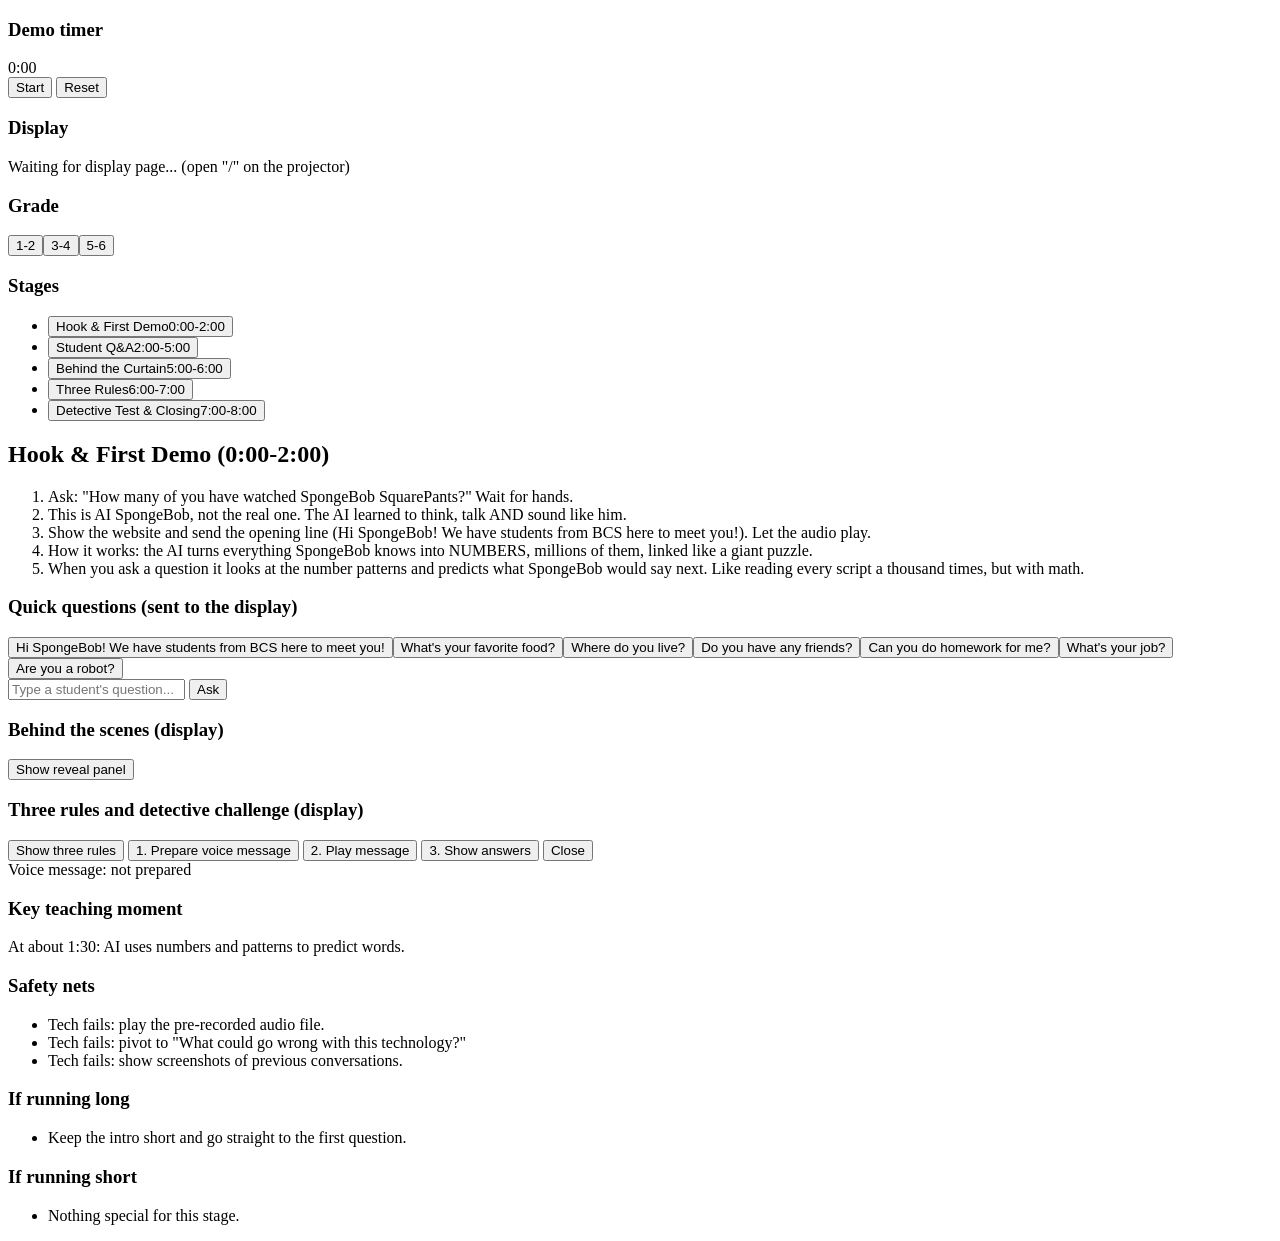
==== templates/presenter.html @ 2f79baa2 "feat: add three-rules card and voice-clone detective challenge Presenter buttons show the three rule" ====
<!DOCTYPE html>
<html lang="en">
<head>
    <meta charset="UTF-8">
    <meta name="viewport" content="width=device-width, initial-scale=1.0">
    <title>SpongeBob Demo - Presenter</title>
    <link rel="stylesheet" href="{{ url_for('static', filename='presenter.css') }}">
</head>
<body>
    <div class="layout">
        <aside class="sidebar">
            <section class="card">
                <h1>Demo timer</h1>
                <div id="timer" class="timer-readout">0:00</div>
                <div class="timer-buttons">
                    <button id="timerToggle" class="primary">Start</button>
                    <button id="timerReset">Reset</button>
                </div>
            </section>
            <section class="card">
                <h1>Display</h1>
                <div id="status" class="status">Waiting for display page...</div>
            </section>
            <section class="card">
                <h1>Grade</h1>
                <div id="grades" class="grades"></div>
            </section>
            <section class="card">
                <h1>Stages</h1>
                <ul id="stageList" class="stage-list"></ul>
            </section>
        </aside>

        <main class="main">
            <section class="card">
                <h2 id="stageTitle"></h2>
                <ol id="points" class="points"></ol>
            </section>
            <section class="card" id="quick">
                <h3>Quick questions (sent to the display)</h3>
                <div id="quickButtons" class="quick-buttons"></div>
                <form id="askForm" class="ask-form">
                    <input id="askText" type="text" autocomplete="off" placeholder="Type a student's question...">
                    <button id="askSend" type="submit" class="primary">Ask</button>
                </form>
            </section>
            <section class="card" id="revealCtl">
                <h3>Behind the scenes (display)</h3>
                <button id="revealToggle" type="button">Show reveal panel</button>
            </section>
            <section class="card" id="rulesCtl">
                <h3>Three rules and detective challenge (display)</h3>
                <div class="quick-buttons">
                    <button id="rulesToggle" type="button">Show three rules</button>
                    <button data-detective="prepare" type="button">1. Prepare voice message</button>
                    <button data-detective="play" type="button">2. Play message</button>
                    <button data-detective="answer" type="button">3. Show answers</button>
                    <button data-detective="close" type="button">Close</button>
                </div>
                <div id="detectiveStatus" class="status off">Voice message: not prepared</div>
            </section>
            <section class="card teaching">
                <h3>Key teaching moment</h3>
                <p id="teaching"></p>
            </section>
            <section class="card tips-grid">
                <div><h3>Safety nets</h3><ul id="tipSafety"></ul></div>
                <div><h3>If running long</h3><ul id="tipLong"></ul></div>
                <div><h3>If running short</h3><ul id="tipShort"></ul></div>
            </section>
        </main>
    </div>

    <script>
        // Presenter page for the 8-minute demo. Open on the second screen;
        // the audience display is "/". Source of truth: DEMO_SCRIPT_8MIN.md.

        const TOTAL_SECONDS = 8 * 60;
        const GRADES = ['1-2', '3-4', '5-6'];
        const DEFAULT_GRADE = '3-4'; // the script "as written"

        // Per stage: default content is grades 3-4. `grades` holds only the
        // fields where the script's Grade-Level Adaptations differ.
        const STAGES = [
            {
                id: 'hook', title: 'Hook & First Demo', range: '0:00-2:00', start: 0, end: 120,
                points: [
                    'Ask: "How many of you have watched SpongeBob SquarePants?" Wait for hands.',
                    'This is AI SpongeBob, not the real one. The AI learned to think, talk AND sound like him.',
                    'Show the website and send the opening line (Hi SpongeBob! We have students from BCS here to meet you!). Let the audio play.',
                    'How it works: the AI turns everything SpongeBob knows into NUMBERS, millions of them, linked like a giant puzzle.',
                    'When you ask a question it looks at the number patterns and predicts what SpongeBob would say next. Like reading every script a thousand times, but with math.'
                ],
                teaching: 'At about 1:30: AI uses numbers and patterns to predict words.',
                safety: [
                    'Tech fails: play the pre-recorded audio file.',
                    'Tech fails: pivot to "What could go wrong with this technology?"',
                    'Tech fails: show screenshots of previous conversations.'
                ],
                long: ['Keep the intro short and go straight to the first question.'],
                short: [],
                grades: {
                    '1-2': {
                        points: [
                            'Ask: "Who has watched SpongeBob?" Wait for hands.',
                            'Say: "This is a computer pretending to be SpongeBob." Real vs. FAKE.',
                            'Send the opening line and let the audio play.',
                            'Guessing game: the computer played a guessing game with SpongeBob\'s words millions of times. Word by word, it builds the answer.'
                        ],
                        teaching: 'A computer pretending to be SpongeBob: real vs. fake.'
                    },
                    '5-6': {
                        points: [
                            'Same hook, then ask: "How do you think this works?" Take a guess or two.',
                            'Numbers and patterns: the AI predicts the next word from probabilities.',
                            'Name it: this uses machine learning models called transformers and neural networks.'
                        ]
                    }
                }
            },
            {
                id: 'qa', title: 'Student Q&A', range: '2:00-5:00', start: 120, end: 300,
                points: [
                    '"Here\'s the fun part: YOU ask SpongeBob questions! Raise your hand!"',
                    'Take 4-5 questions. Read each aloud before sending so everyone hears it.',
                    'Pick diverse questions: funny, serious, tricky. Help shy kids: "So you want to ask about...?"',
                    'Let the voice play for every answer. React: "Ha! Did you hear that?"',
                    'After 2-3 questions, mini-lesson (15 s): "We gave the AI a personality prompt, special instructions that guide how it predicts words. So it predicts words SpongeBob would use!"',
                    'Then 2-3 more questions.'
                ],
                teaching: 'After the 2nd question: the personality prompt guides the predictions.',
                safety: [
                    'Inappropriate question: "That\'s not a question SpongeBob would answer!"',
                    'Redirect: "Let\'s ask about his favorite activities instead."'
                ],
                long: ['Take 3 student questions instead of 5.'],
                short: ['Add more student questions.', 'Let students type their own questions (supervised).'],
                grades: {
                    '1-2': {
                        points: [
                            '"Who wants to ask SpongeBob something?" 3 questions max.',
                            'Read each question aloud, send it, and leave extra time for reactions.',
                            'Mini-lesson in simple words: "We told the computer how SpongeBob talks, so it copies him."'
                        ],
                        teaching: 'We told the computer how SpongeBob talks, so it copies him.',
                        long: ['Stay at 3 questions.']
                    },
                    '5-6': {
                        points: [
                            '"Your turn: ask SpongeBob anything!" Let students type their own questions.',
                            'Take 4-5 questions: funny, serious, tricky.',
                            'Mini-lesson: the personality prompt guides the predictions. The AI has two parts: one predicts what to SAY (text), another clones the VOICE. Both use number patterns.'
                        ]
                    }
                }
            },
            {
                id: 'reveal', title: 'Behind the Curtain', range: '5:00-6:00', start: 300, end: 360,
                points: [
                    '"Let me break down EXACTLY how this AI works."',
                    'TEXT brain: your question is turned into numbers; the AI looks at millions of number patterns learned from SpongeBob data; it predicts word by word.',
                    'VOICE clone: the AI studied SpongeBob\'s real voice recordings and learned the number patterns of how his voice sounds, so it can say NEW words in his voice.',
                    'Wrap up: "TEXT AI predicts WHAT to say, VOICE AI predicts HOW to say it, all with numbers and patterns!"'
                ],
                teaching: 'At 6:00: two AI systems working together, a TEXT brain and a VOICE clone.',
                safety: ['If the reveal panel will not open, just explain it out loud.'],
                long: [],
                short: ['Show the behind-the-scenes code and prompts.'],
                grades: {
                    '1-2': {
                        points: [
                            'Keep it very short: "One part of the computer thinks of the words. Another part makes the voice."',
                            'Real vs. fake: this is not the real SpongeBob.'
                        ],
                        teaching: 'One part picks the words, one part makes the voice. Real vs. fake.'
                    },
                    '5-6': {
                        points: [
                            'Text brain: a Large Language Model (LLM), trained on huge amounts of text, predicts the next word.',
                            'Voice clone: a model trained on recordings predicts the right sound patterns.',
                            'Both are machine learning: transformers and neural networks. Ask: "How do you think this could be misused?"'
                        ]
                    }
                }
            },
            {
                id: 'rules', title: 'Three Rules', range: '6:00-7:00', start: 360, end: 420,
                points: [
                    '"If someone can make AI sound EXACTLY like SpongeBob, what else could it sound like?" Let students answer (teachers, parents, friends).',
                    '"Anyone could make AI that sounds like your friend, your teacher, even your mom or dad."',
                    '1. QUESTION IT: just because it SOUNDS or LOOKS real doesn\'t mean it IS real.',
                    '2. CHECK IT: if a message asks for something weird (password, money, personal info), ALWAYS check face-to-face or on video call first.',
                    '3. TELL A PARENT OR TEACHER: if something online feels off, tell a grown-up right away.',
                    'Tone: warm but serious, parent-to-kids, not lecturing.'
                ],
                teaching: 'At 6:30: AI can be made to sound like ANYONE.',
                safety: [
                    'Students scared: "Remember, this is a TOOL, like a calculator."',
                    '"We\'re learning about it so we can be smart and safe."',
                    '"Adults are here to help keep you safe online."'
                ],
                long: ['Keep each rule to one sentence.'],
                short: [],
                grades: {
                    '1-2': {
                        points: [
                            'Focus on ONE rule: "Ask a grown-up if something seems weird."',
                            'Emphasize real vs. fake: a voice can sound real and still be fake.',
                            'Give extra reaction time.'
                        ],
                        teaching: 'Ask a grown-up if something seems weird.'
                    },
                    '5-6': {
                        points: [
                            'Ask: "How do you think this could be misused?"',
                            'All three rules, then discuss ethics, deepfakes and misinformation.',
                            'Anyone can make AI sound like a friend, a teacher, a parent.'
                        ],
                        long: ['This can extend to 10 minutes total with the technical discussion.']
                    }
                }
            },
            {
                id: 'detective', title: 'Detective Test & Closing', range: '7:00-8:00', start: 420, end: 480,
                points: [
                    'Detective challenge (30 s): "You get a voice message that sounds EXACTLY like your friend asking for your Roblox password. What do you do?"',
                    'Take 1-2 quick answers and nod. Right answers: ask face-to-face at school; video call to check; tell my parents; don\'t share it.',
                    'If someone says "just send it": "Ah, that\'s the tricky part! Even if it SOUNDS like them, always verify first!"',
                    'Final thought (30 s): AI is cool and fun, but you are growing up with it, so be smart about it. Remember the three rules. If unsure, ask a parent or teacher.',
                    '"Anyone have a quick last question?" Take 1 if time, then: "Thanks everyone. Now you know the secret of AI SpongeBob!"'
                ],
                teaching: 'Even if it SOUNDS like them, always verify first!',
                safety: ['Students scared: it is a TOOL, adults are here to help.'],
                long: ['Shorten the detective challenge.', 'Skip the final questions.'],
                short: ['Take extra questions.'],
                grades: {
                    '1-2': {
                        points: [
                            'Simple test: "A voice message sounds like your friend but feels weird. What do you do?" Answer: ask a grown-up.',
                            'Close: "Real or fake? If it seems weird, ask a grown-up!"'
                        ]
                    },
                    '5-6': {
                        points: [
                            'Detective challenge, then ask: "How would you prove it is really your friend?"',
                            'Discuss deepfakes and misinformation briefly.',
                            'Close with the three rules and an open question.'
                        ],
                        long: ['Cut the discussion to hold 8:00.']
                    }
                }
            }
        ];

        // Quick questions: the opening line, then the script's example questions.
        const QUICK_QUESTIONS = [
            'Hi SpongeBob! We have students from BCS here to meet you!',
            'What\'s your favorite food?',
            'Where do you live?',
            'Do you have any friends?',
            'Can you do homework for me?',
            'What\'s your job?',
            'Are you a robot?'
        ];

        // Link to the display page (index.html). Messages:
        //   presenter -> display: {type:'ask', text}, {type:'ping'}, {type:'reveal', on},
        //     {type:'rules', on}, {type:'detective', step:'prepare'|'play'|'answer'|'close'}
        //   display -> presenter: {type:'status', busy, state, lastTimings}
        // Full list is documented at the top of index.html's script.
        const channel = new BroadcastChannel('spongebob-demo');
        let revealOn = false;
        let rulesOn = false;
        let displayBusy = false;
        let displaySeen = false;

        let grade = DEFAULT_GRADE;
        let selectedId = STAGES[0].id;

        const $ = (id) => document.getElementById(id);

        // ---- Content ----
        function stageContent(stage) {
            return Object.assign({}, stage, stage.grades[grade] || {});
        }

        function fillList(el, items) {
            el.replaceChildren();
            if (!items.length) {
                const li = document.createElement('li');
                li.className = 'empty';
                li.textContent = 'Nothing special for this stage.';
                el.appendChild(li);
                return;
            }
            items.forEach((t) => {
                const li = document.createElement('li');
                li.textContent = t;
                el.appendChild(li);
            });
        }

        function renderDetail() {
            const s = stageContent(STAGES.find((x) => x.id === selectedId));
            $('stageTitle').textContent = `${s.title} (${s.range})`;
            fillList($('points'), s.points);
            $('teaching').textContent = s.teaching;
            fillList($('tipSafety'), s.safety);
            fillList($('tipLong'), s.long);
            fillList($('tipShort'), s.short);
        }

        function renderStageList() {
            const list = $('stageList');
            list.replaceChildren();
            const nowId = timerStarted() ? stageAt(elapsedSeconds()).id : null;
            STAGES.forEach((s) => {
                const li = document.createElement('li');
                const b = document.createElement('button');
                b.type = 'button';
                b.classList.toggle('selected', s.id === selectedId);
                b.classList.toggle('now', s.id === nowId);
                b.textContent = s.title;
                const t = document.createElement('span');
                t.className = 'stage-time';
                t.textContent = s.range;
                b.appendChild(t);
                b.addEventListener('click', () => selectStage(s.id));
                li.appendChild(b);
                list.appendChild(li);
            });
        }

        function selectStage(id) {
            selectedId = id;
            renderStageList();
            renderDetail();
        }

        function renderGrades() {
            const el = $('grades');
            el.replaceChildren();
            GRADES.forEach((g) => {
                const b = document.createElement('button');
                b.type = 'button';
                b.textContent = g;
                b.classList.toggle('active', g === grade);
                b.addEventListener('click', () => { grade = g; renderGrades(); renderDetail(); });
                el.appendChild(b);
            });
        }

        // ---- Timer ----
        let accumulatedMs = 0;
        let runningSince = null;
        let lastAutoId = null;

        const timerStarted = () => runningSince !== null || accumulatedMs > 0;
        const elapsedSeconds = () =>
            (accumulatedMs + (runningSince === null ? 0 : performance.now() - runningSince)) / 1000;

        function stageAt(sec) {
            return STAGES.find((s) => sec >= s.start && sec < s.end) || STAGES[STAGES.length - 1];
        }

        function fmt(sec) {
            const s = Math.floor(Math.abs(sec));
            return `${Math.floor(s / 60)}:${String(s % 60).padStart(2, '0')}`;
        }

        function tick() {
            const sec = elapsedSeconds();
            const over = sec > TOTAL_SECONDS;
            $('timer').textContent = over ? `+${fmt(sec - TOTAL_SECONDS)}` : fmt(sec);
            $('timer').classList.toggle('over', over);
            if (!timerStarted()) return;
            // Follow the clock only when the time-matching stage changes, so a
            // manual click stays put until the next stage begins.
            const auto = stageAt(sec).id;
            if (auto !== lastAutoId) {
                lastAutoId = auto;
                selectStage(auto);
            }
        }

        $('timerToggle').addEventListener('click', () => {
            if (runningSince === null) {
                runningSince = performance.now();
                $('timerToggle').textContent = 'Pause';
            } else {
                accumulatedMs += performance.now() - runningSince;
                runningSince = null;
                $('timerToggle').textContent = 'Resume';
            }
            tick();
        });

        $('timerReset').addEventListener('click', () => {
            accumulatedMs = 0;
            runningSince = null;
            lastAutoId = null;
            $('timerToggle').textContent = 'Start';
            selectStage(STAGES[0].id);
            tick();
        });

        setInterval(tick, 250);

        // ---- Quick questions ----
        function ask(text) {
            if (displayBusy || !text.trim()) return;
            channel.postMessage({ type: 'ask', text: text.trim() });
            if (displaySeen) displayBusy = true; // optimistic until the display's status arrives
            renderStatus();
        }

        function renderQuick() {
            const box = $('quickButtons');
            box.replaceChildren();
            QUICK_QUESTIONS.forEach((q, i) => {
                const b = document.createElement('button');
                b.type = 'button';
                b.className = i === 0 ? 'primary' : '';
                b.textContent = q;
                b.addEventListener('click', () => ask(q));
                box.appendChild(b);
            });
        }

        $('askForm').addEventListener('submit', (e) => {
            e.preventDefault();
            if (displayBusy) return;
            ask($('askText').value);
            $('askText').value = '';
        });

        function renderStatus() {
            const labels = { idle: 'Ready', thinking: 'SpongeBob is thinking...', talking: 'SpongeBob is talking...' };
            const el = $('status');
            el.textContent = !displaySeen ? 'Waiting for display page... (open "/" on the projector)'
                : displayBusy ? (labels[displayState] || 'Busy...') : labels.idle;
            el.className = 'status' + (!displaySeen ? ' off' : displayBusy ? ' busy' : ' ok');
            document.querySelectorAll('#quick button, #askText').forEach((c) => { c.disabled = displayBusy; });
        }

        let displayState = 'idle';
        channel.onmessage = (e) => {
            const m = e.data || {};
            if (m.type !== 'status') return;
            displaySeen = true;
            displayBusy = m.busy;
            displayState = m.state;
            rulesOn = !!m.rules;
            $('rulesToggle').textContent = rulesOn ? 'Hide three rules' : 'Show three rules';
            renderDetective(m.detective);
            revealOn = !!m.reveal;
            $('revealToggle').textContent = revealOn ? 'Hide reveal panel' : 'Show reveal panel';
            renderStatus();
        };

        $('revealToggle').addEventListener('click', () => {
            revealOn = !revealOn;
            channel.postMessage({ type: 'reveal', on: revealOn });
            $('revealToggle').textContent = revealOn ? 'Hide reveal panel' : 'Show reveal panel';
        });

        $('rulesToggle').addEventListener('click', () => {
            channel.postMessage({ type: 'rules', on: !rulesOn });
        });

        document.querySelectorAll('[data-detective]').forEach((b) => {
            b.addEventListener('click', () =>
                channel.postMessage({ type: 'detective', step: b.dataset.detective }));
        });

        function renderDetective(state) {
            const labels = {
                idle: ['Voice message: not prepared', 'off'],
                preparing: ['Voice message: generating (about 30 s)...', 'busy'],
                ready: ['Voice message: ready to play', 'ok'],
                error: ['Voice message FAILED: is the voice server up? Retry Prepare.', 'busy']
            };
            const [text, cls] = labels[state] || labels.idle;
            $('detectiveStatus').textContent = text;
            $('detectiveStatus').className = 'status ' + cls;
        }

        renderQuick();
        renderStatus();
        channel.postMessage({ type: 'ping' });

        renderGrades();
        renderStageList();
        renderDetail();
        tick();
    </script>
</body>
</html>
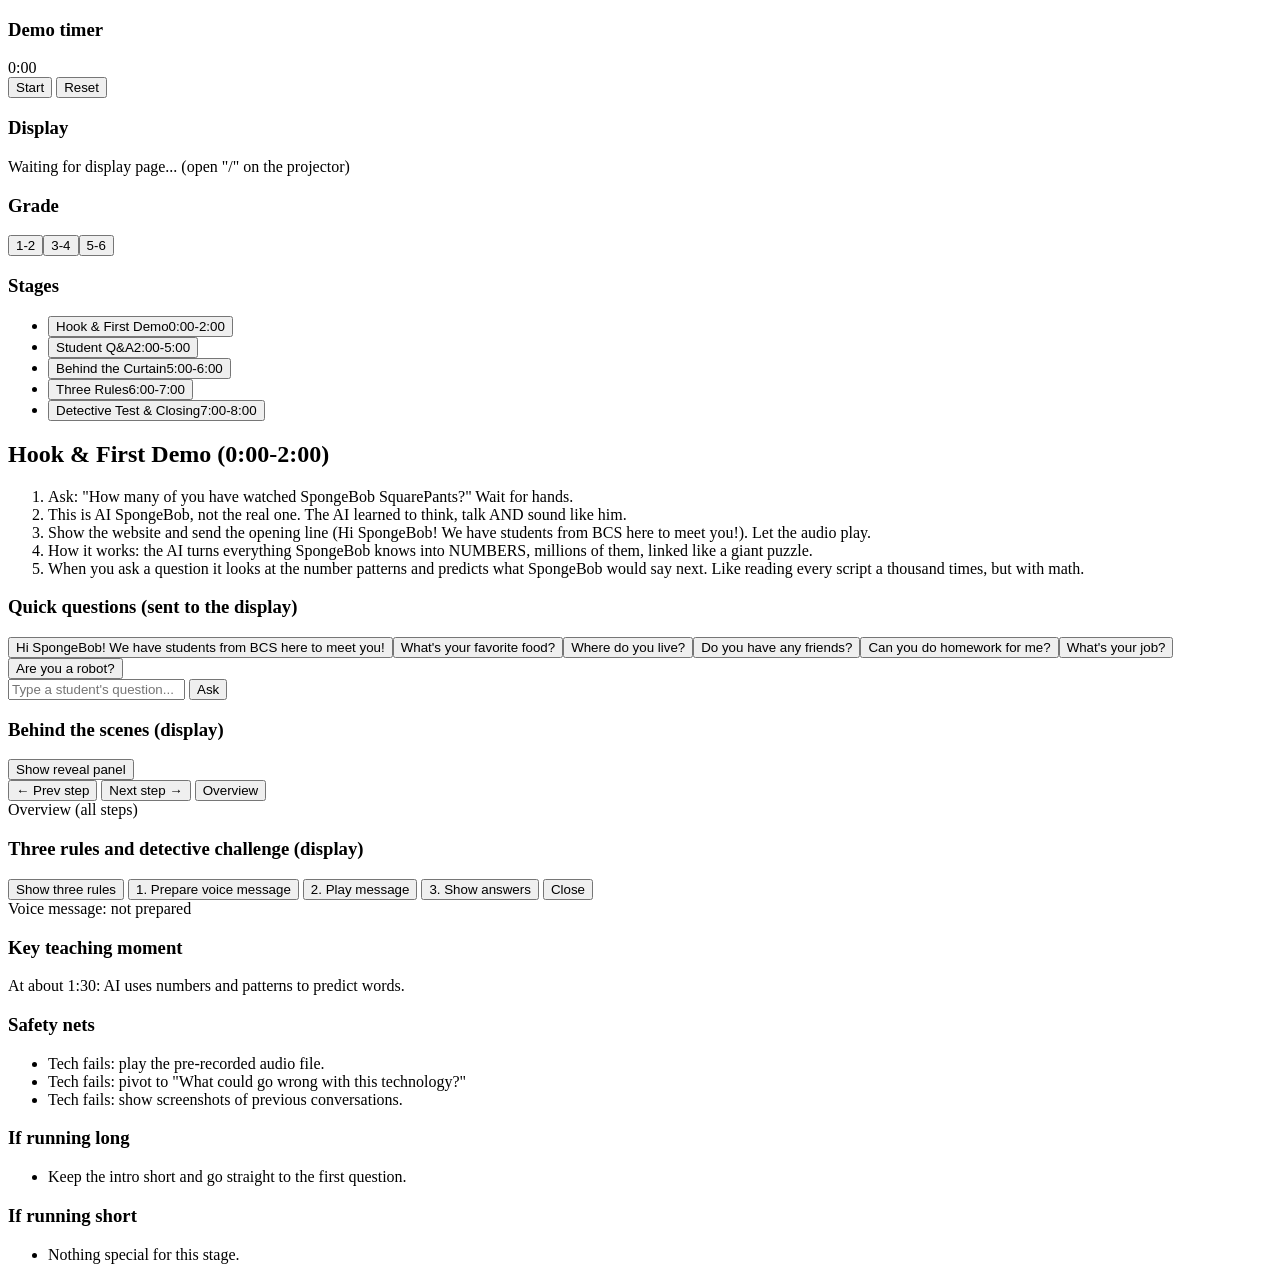
==== commit 885d0703: "feat(ui): dissect the whole pipeline in the reveal panel Eight numbered step cards (mic clip, transc" ====
--- a/templates/presenter.html
+++ b/templates/presenter.html
@@ -47,6 +47,12 @@
             <section class="card" id="revealCtl">
                 <h3>Behind the scenes (display)</h3>
                 <button id="revealToggle" type="button">Show reveal panel</button>
+                <div class="quick-buttons">
+                    <button id="stepPrev" type="button">&larr; Prev step</button>
+                    <button id="stepNext" type="button">Next step &rarr;</button>
+                    <button id="stepOverview" type="button">Overview</button>
+                </div>
+                <div id="stepStatus" class="status off">Overview (all steps)</div>
             </section>
             <section class="card" id="rulesCtl">
                 <h3>Three rules and detective challenge (display)</h3>
@@ -265,7 +271,7 @@
 
         // Link to the display page (index.html). Messages:
         //   presenter -> display: {type:'ask', text}, {type:'ping'}, {type:'reveal', on},
-        //     {type:'rules', on}, {type:'detective', step:'prepare'|'play'|'answer'|'close'}
+        //     {type:'revealStep', step: 1-8|'next'|'prev'|null}, {type:'rules', on}, {type:'detective', step:'prepare'|'play'|'answer'|'close'}
         //   display -> presenter: {type:'status', busy, state, lastTimings}
         // Full list is documented at the top of index.html's script.
         const channel = new BroadcastChannel('spongebob-demo');
@@ -454,6 +460,7 @@
             $('rulesToggle').textContent = rulesOn ? 'Hide three rules' : 'Show three rules';
             renderDetective(m.detective);
             revealOn = !!m.reveal;
+            $('stepStatus').textContent = m.revealStep ? `Step ${m.revealStep} of ${m.revealSteps}: ${m.revealStepTitle}` : 'Overview (all steps)';
             $('revealToggle').textContent = revealOn ? 'Hide reveal panel' : 'Show reveal panel';
             renderStatus();
         };
@@ -463,6 +470,9 @@
             channel.postMessage({ type: 'reveal', on: revealOn });
             $('revealToggle').textContent = revealOn ? 'Hide reveal panel' : 'Show reveal panel';
         });
+
+        [['stepPrev', 'prev'], ['stepNext', 'next'], ['stepOverview', null]].forEach(([id, step]) =>
+            $(id).addEventListener('click', () => channel.postMessage({ type: 'revealStep', step })));
 
         $('rulesToggle').addEventListener('click', () => {
             channel.postMessage({ type: 'rules', on: !rulesOn });
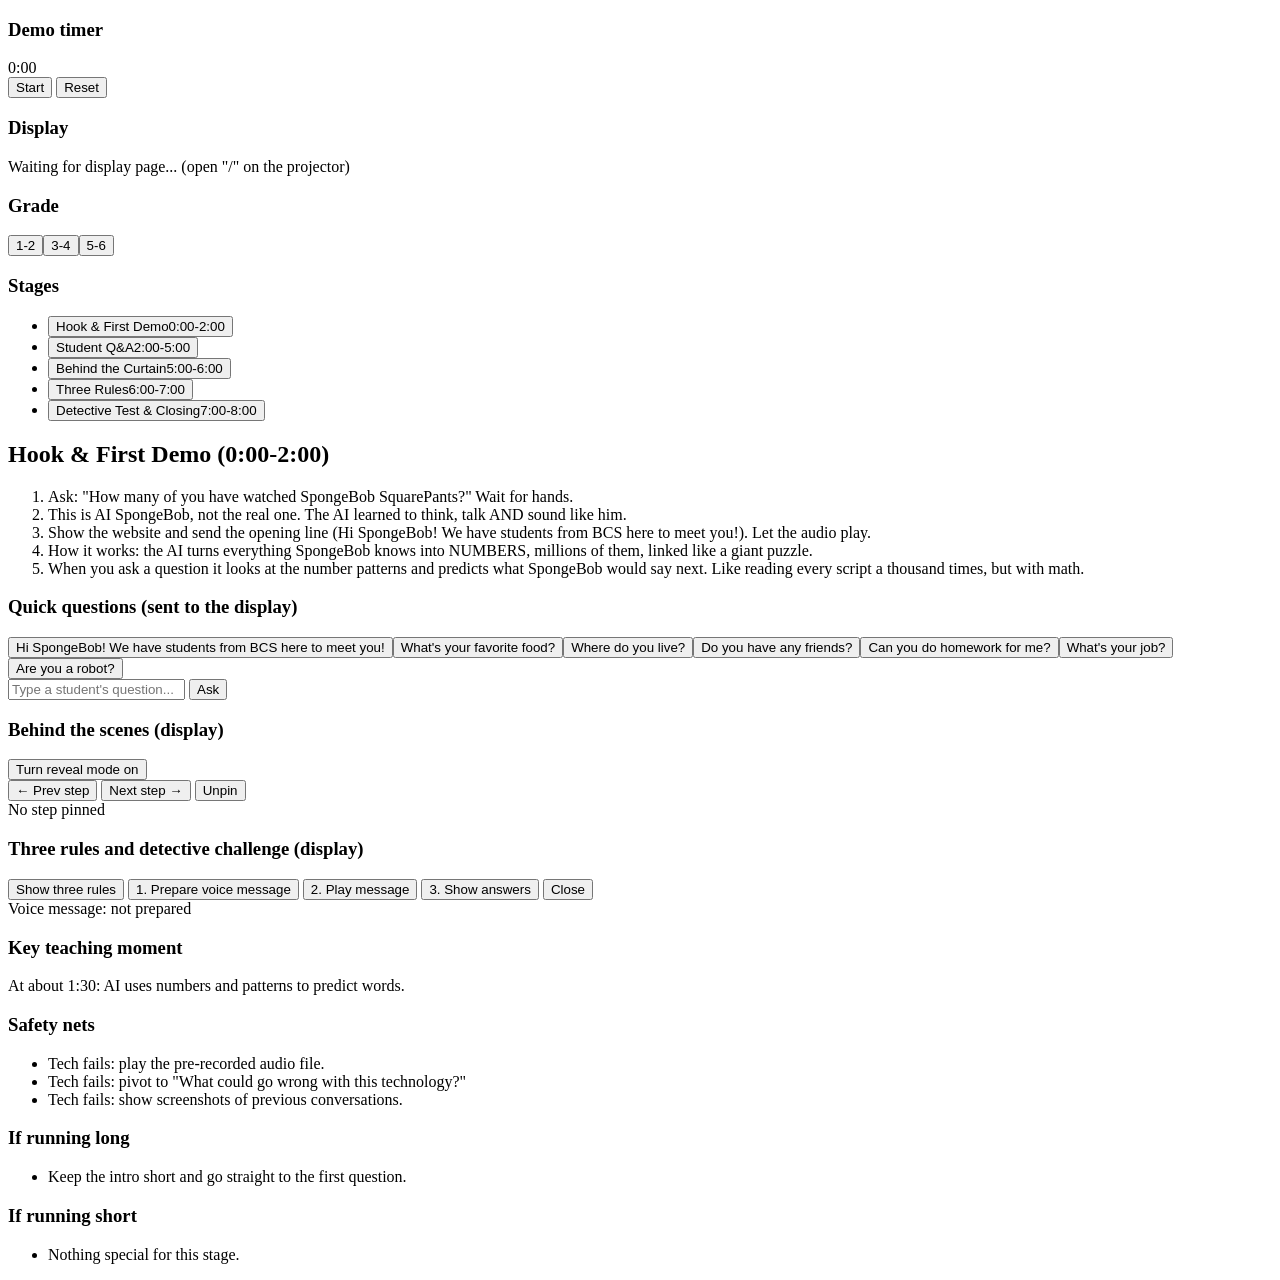
==== commit 0fbd985b: "refactor(ui): replace the docked reveal panel with reveal mode Reveal mode outlines explainable elem" ====
--- a/templates/presenter.html
+++ b/templates/presenter.html
@@ -46,13 +46,13 @@
             </section>
             <section class="card" id="revealCtl">
                 <h3>Behind the scenes (display)</h3>
-                <button id="revealToggle" type="button">Show reveal panel</button>
+                <button id="revealToggle" type="button">Turn reveal mode on</button>
                 <div class="quick-buttons">
                     <button id="stepPrev" type="button">&larr; Prev step</button>
                     <button id="stepNext" type="button">Next step &rarr;</button>
-                    <button id="stepOverview" type="button">Overview</button>
+                    <button id="stepOverview" type="button">Unpin</button>
                 </div>
-                <div id="stepStatus" class="status off">Overview (all steps)</div>
+                <div id="stepStatus" class="status off">No step pinned</div>
             </section>
             <section class="card" id="rulesCtl">
                 <h3>Three rules and detective challenge (display)</h3>
@@ -460,15 +460,15 @@
             $('rulesToggle').textContent = rulesOn ? 'Hide three rules' : 'Show three rules';
             renderDetective(m.detective);
             revealOn = !!m.reveal;
-            $('stepStatus').textContent = m.revealStep ? `Step ${m.revealStep} of ${m.revealSteps}: ${m.revealStepTitle}` : 'Overview (all steps)';
-            $('revealToggle').textContent = revealOn ? 'Hide reveal panel' : 'Show reveal panel';
+            $('stepStatus').textContent = m.revealStep ? `Step ${m.revealStep} of ${m.revealSteps}: ${m.revealStepTitle}` : 'No step pinned';
+            $('revealToggle').textContent = revealOn ? 'Turn reveal mode off' : 'Turn reveal mode on';
             renderStatus();
         };
 
         $('revealToggle').addEventListener('click', () => {
             revealOn = !revealOn;
             channel.postMessage({ type: 'reveal', on: revealOn });
-            $('revealToggle').textContent = revealOn ? 'Hide reveal panel' : 'Show reveal panel';
+            $('revealToggle').textContent = revealOn ? 'Turn reveal mode off' : 'Turn reveal mode on';
         });
 
         [['stepPrev', 'prev'], ['stepNext', 'next'], ['stepOverview', null]].forEach(([id, step]) =>
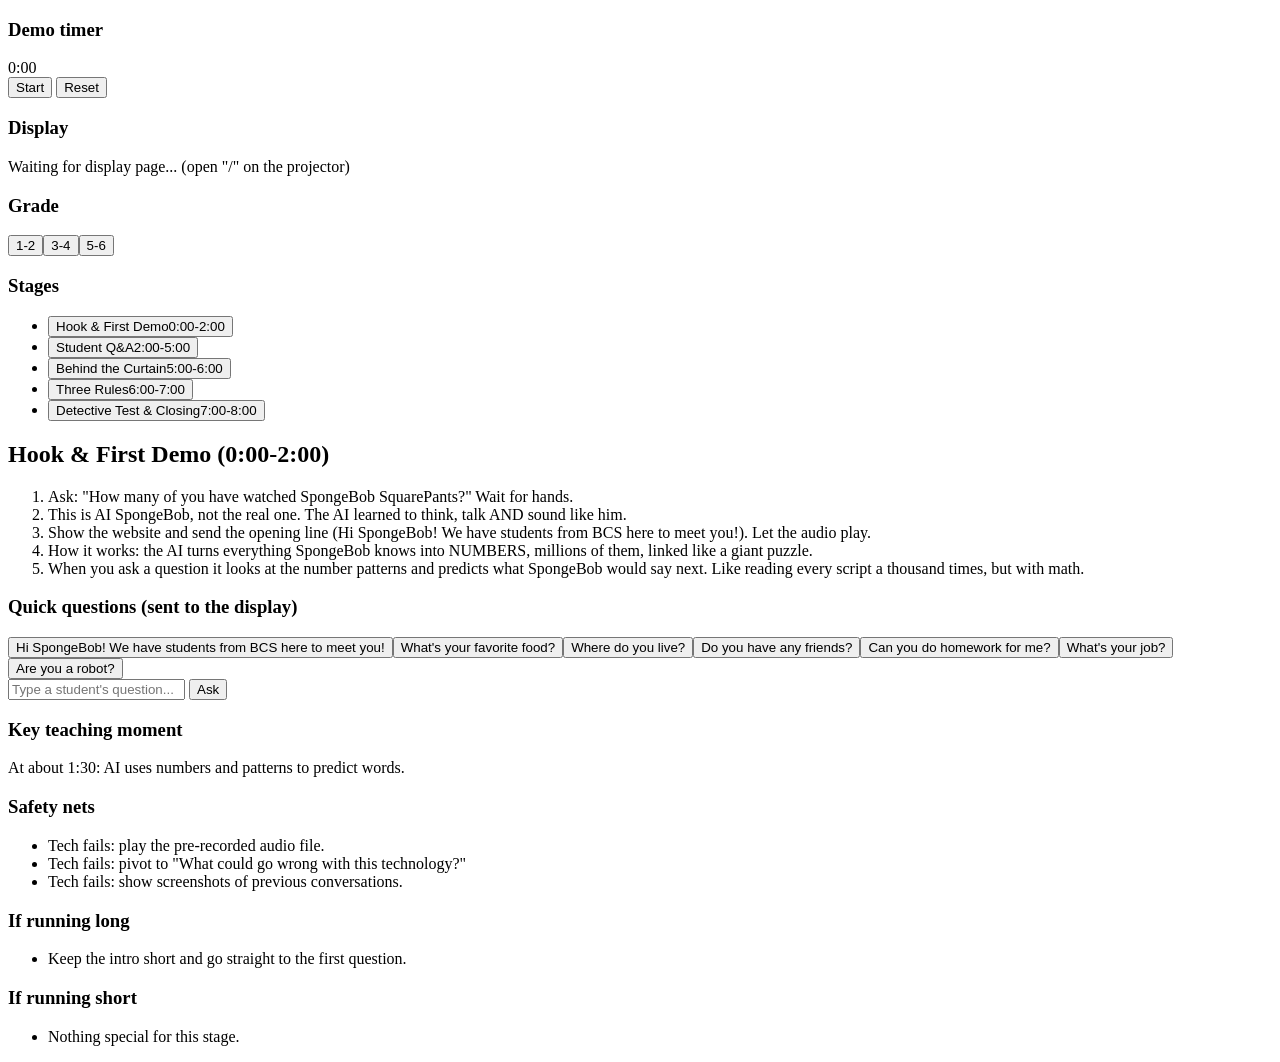
==== commit e2945005: "feat: show only the current stage's controls on the presenter page Co-Authored-By: Claude Opus 5.5 <" ====
--- a/templates/presenter.html
+++ b/templates/presenter.html
@@ -314,6 +314,24 @@
             fillList($('tipSafety'), s.safety);
             fillList($('tipLong'), s.long);
             fillList($('tipShort'), s.short);
+            showStageControls(s.id);
+        }
+
+        // Which controls each stage needs; the detective message can be prepared during the rules stage
+        const STAGE_CONTROLS = {
+            hook: ['quick'],
+            qa: ['quick'],
+            reveal: ['revealCtl'],
+            rules: ['rulesCtl', 'rulesToggle', 'prepare'],
+            detective: ['rulesCtl', 'prepare', 'play', 'answer', 'close']
+        };
+
+        function showStageControls(stageId) {
+            const show = STAGE_CONTROLS[stageId] || [];
+            ['quick', 'revealCtl', 'rulesCtl'].forEach((id) => { $(id).hidden = !show.includes(id); });
+            $('rulesToggle').hidden = !show.includes('rulesToggle');
+            document.querySelectorAll('[data-detective]').forEach((b) => { b.hidden = !show.includes(b.dataset.detective); });
+            $('detectiveStatus').hidden = !show.includes('prepare');
         }
 
         function renderStageList() {
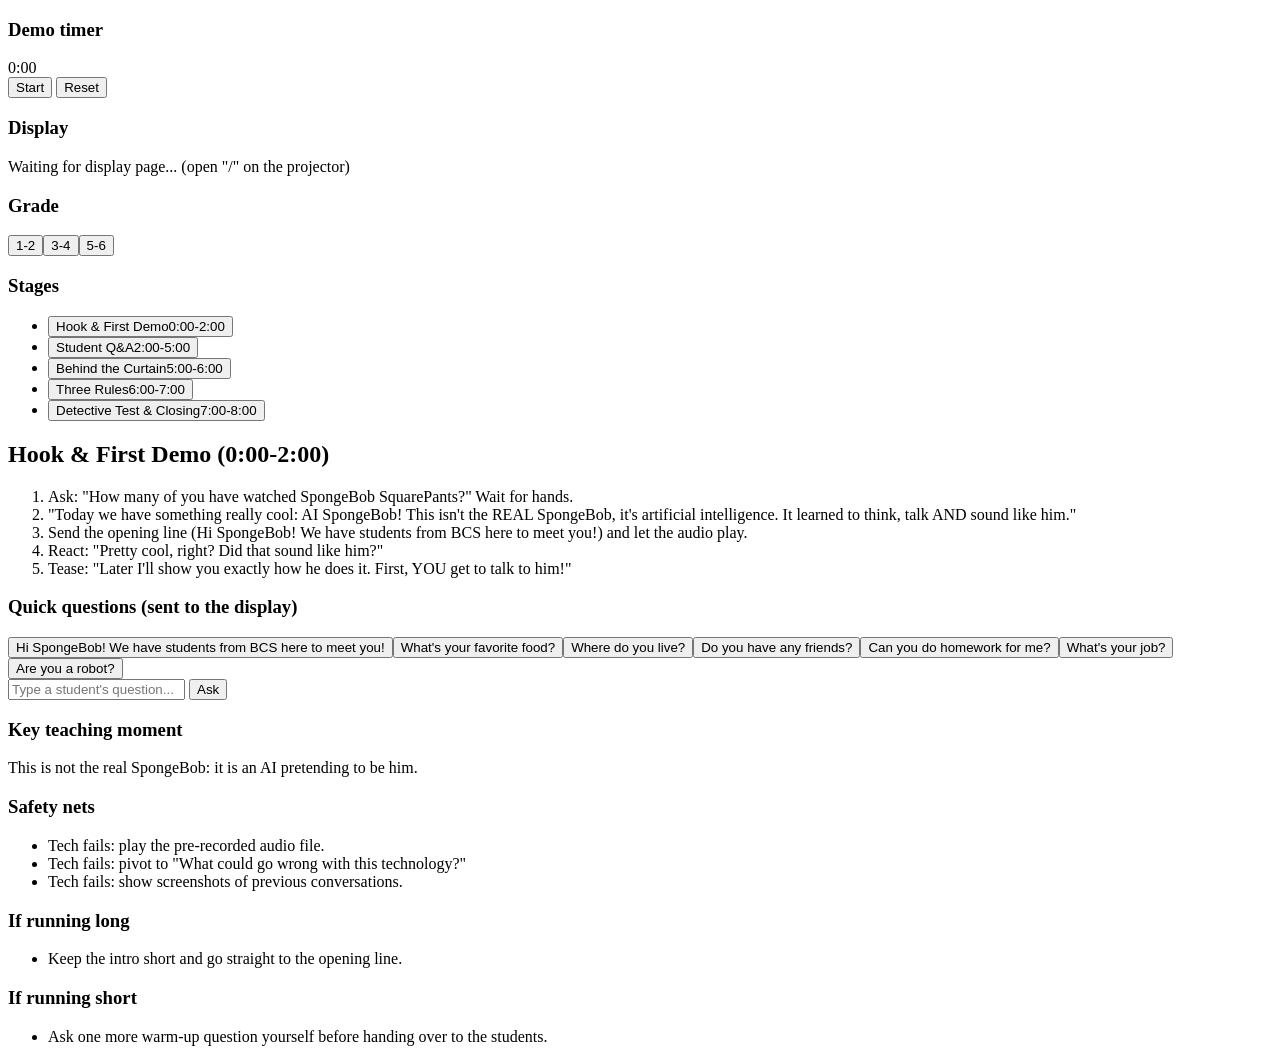
==== commit af4c0a5f: "feat: restructure presenter captions so the how-it-works lives in the reveal stage Hook and Q&A now " ====
--- a/templates/presenter.html
+++ b/templates/presenter.html
@@ -92,34 +92,34 @@
                 id: 'hook', title: 'Hook & First Demo', range: '0:00-2:00', start: 0, end: 120,
                 points: [
                     'Ask: "How many of you have watched SpongeBob SquarePants?" Wait for hands.',
-                    'This is AI SpongeBob, not the real one. The AI learned to think, talk AND sound like him.',
-                    'Show the website and send the opening line (Hi SpongeBob! We have students from BCS here to meet you!). Let the audio play.',
-                    'How it works: the AI turns everything SpongeBob knows into NUMBERS, millions of them, linked like a giant puzzle.',
-                    'When you ask a question it looks at the number patterns and predicts what SpongeBob would say next. Like reading every script a thousand times, but with math.'
-                ],
-                teaching: 'At about 1:30: AI uses numbers and patterns to predict words.',
+                    '"Today we have something really cool: AI SpongeBob! This isn\'t the REAL SpongeBob, it\'s artificial intelligence. It learned to think, talk AND sound like him."',
+                    'Send the opening line (Hi SpongeBob! We have students from BCS here to meet you!) and let the audio play.',
+                    'React: "Pretty cool, right? Did that sound like him?"',
+                    'Tease: "Later I\'ll show you exactly how he does it. First, YOU get to talk to him!"'
+                ],
+                teaching: 'This is not the real SpongeBob: it is an AI pretending to be him.',
                 safety: [
                     'Tech fails: play the pre-recorded audio file.',
                     'Tech fails: pivot to "What could go wrong with this technology?"',
                     'Tech fails: show screenshots of previous conversations.'
                 ],
-                long: ['Keep the intro short and go straight to the first question.'],
-                short: [],
+                long: ['Keep the intro short and go straight to the opening line.'],
+                short: ['Ask one more warm-up question yourself before handing over to the students.'],
                 grades: {
                     '1-2': {
                         points: [
                             'Ask: "Who has watched SpongeBob?" Wait for hands.',
-                            'Say: "This is a computer pretending to be SpongeBob." Real vs. FAKE.',
+                            'Say: "This is a computer pretending to be SpongeBob. Is it real or fake?"',
                             'Send the opening line and let the audio play.',
-                            'Guessing game: the computer played a guessing game with SpongeBob\'s words millions of times. Word by word, it builds the answer.'
+                            '"Next, you can talk to him!"'
                         ],
                         teaching: 'A computer pretending to be SpongeBob: real vs. fake.'
                     },
                     '5-6': {
                         points: [
-                            'Same hook, then ask: "How do you think this works?" Take a guess or two.',
-                            'Numbers and patterns: the AI predicts the next word from probabilities.',
-                            'Name it: this uses machine learning models called transformers and neural networks.'
+                            'Ask: "Who has watched SpongeBob?" Then: "This is AI SpongeBob, not the real one."',
+                            'Send the opening line and let the audio play.',
+                            'Ask: "How do you think this works?" Take a guess or two, but don\'t explain yet: "Keep that guess, we\'ll check it later!"'
                         ]
                     }
                 }
@@ -128,13 +128,12 @@
                 id: 'qa', title: 'Student Q&A', range: '2:00-5:00', start: 120, end: 300,
                 points: [
                     '"Here\'s the fun part: YOU ask SpongeBob questions! Raise your hand!"',
-                    'Take 4-5 questions. Read each aloud before sending so everyone hears it.',
+                    'Take 4-5 questions. Read each aloud before sending (or type it below so the class sees it appear).',
                     'Pick diverse questions: funny, serious, tricky. Help shy kids: "So you want to ask about...?"',
-                    'Let the voice play for every answer. React: "Ha! Did you hear that?"',
-                    'After 2-3 questions, mini-lesson (15 s): "We gave the AI a personality prompt, special instructions that guide how it predicts words. So it predicts words SpongeBob would use!"',
-                    'Then 2-3 more questions.'
-                ],
-                teaching: 'After the 2nd question: the personality prompt guides the predictions.',
+                    'Let the voice play for every answer. React: "Ha! Did you hear that?" "Wow, it even sounds excited!"',
+                    'After 2-3 questions: "Notice how he knows all about Gary, Patrick and the Krusty Krab? Hold that thought, we\'ll find out why in a minute."'
+                ],
+                teaching: 'He knows things about his life: hold that thought for the reveal.',
                 safety: [
                     'Inappropriate question: "That\'s not a question SpongeBob would answer!"',
                     'Redirect: "Let\'s ask about his favorite activities instead."'
@@ -146,16 +145,16 @@
                         points: [
                             '"Who wants to ask SpongeBob something?" 3 questions max.',
                             'Read each question aloud, send it, and leave extra time for reactions.',
-                            'Mini-lesson in simple words: "We told the computer how SpongeBob talks, so it copies him."'
+                            '"Does he sound like the real SpongeBob? Remember, it\'s a computer!"'
                         ],
-                        teaching: 'We told the computer how SpongeBob talks, so it copies him.',
+                        teaching: 'Fun to talk to, but still a computer pretending.',
                         long: ['Stay at 3 questions.']
                     },
                     '5-6': {
                         points: [
                             '"Your turn: ask SpongeBob anything!" Let students type their own questions.',
                             'Take 4-5 questions: funny, serious, tricky.',
-                            'Mini-lesson: the personality prompt guides the predictions. The AI has two parts: one predicts what to SAY (text), another clones the VOICE. Both use number patterns.'
+                            'Try a tricky one ("Can you do my homework?") and ask the class: "Why did he answer like that?" Hold the answer for the reveal.'
                         ]
                     }
                 }
@@ -163,27 +162,32 @@
             {
                 id: 'reveal', title: 'Behind the Curtain', range: '5:00-6:00', start: 300, end: 360,
                 points: [
-                    '"Let me break down EXACTLY how this AI works."',
-                    'TEXT brain: your question is turned into numbers; the AI looks at millions of number patterns learned from SpongeBob data; it predicts word by word.',
-                    'VOICE clone: the AI studied SpongeBob\'s real voice recordings and learned the number patterns of how his voice sounds, so it can say NEW words in his voice.',
+                    '"Let me show you EXACTLY how this works." Turn reveal mode on (below) and pin step 1; use Next to walk through.',
+                    'Your voice to words to NUMBERS (steps 1-3): "The computer turns your voice into words, and every word into number codes."',
+                    'Secret instructions (step 4): "Remember how he knew about Gary and Patrick? We gave the AI a personality prompt: special instructions about being SpongeBob."',
+                    'Text brain (step 5): "It looks at millions of number patterns and predicts the answer word by word. Like reading every SpongeBob script a thousand times, but with math!"',
+                    'Voice clone (steps 6-8): "Another AI studied SpongeBob\'s real voice recordings. It learned 512 numbers that describe how he sounds, and turns the answer into thousands of sound numbers every second."',
                     'Wrap up: "TEXT AI predicts WHAT to say, VOICE AI predicts HOW to say it, all with numbers and patterns!"'
                 ],
-                teaching: 'At 6:00: two AI systems working together, a TEXT brain and a VOICE clone.',
-                safety: ['If the reveal panel will not open, just explain it out loud.'],
-                long: [],
-                short: ['Show the behind-the-scenes code and prompts.'],
+                teaching: 'Two AI systems working together: a TEXT brain that picks the words and a VOICE clone that says them.',
+                safety: ['If reveal mode will not open, explain the steps out loud.'],
+                long: ['Show only steps 4 (secret instructions) and 6 (voice fingerprint).'],
+                short: ['Open the "For grown-ups" notes and show the real numbers on each step.'],
                 grades: {
                     '1-2': {
                         points: [
-                            'Keep it very short: "One part of the computer thinks of the words. Another part makes the voice."',
+                            'Turn reveal mode on and show just two steps.',
+                            'Step 5: "One part of the computer guesses the words, like a guessing game it played millions of times."',
+                            'Step 6: "Another part learned to copy SpongeBob\'s voice."',
                             'Real vs. fake: this is not the real SpongeBob.'
                         ],
                         teaching: 'One part picks the words, one part makes the voice. Real vs. fake.'
                     },
                     '5-6': {
                         points: [
-                            'Text brain: a Large Language Model (LLM), trained on huge amounts of text, predicts the next word.',
-                            'Voice clone: a model trained on recordings predicts the right sound patterns.',
+                            'Walk through all 8 steps in reveal mode; check the guesses from the start.',
+                            'Text brain: a Large Language Model (LLM), trained on huge amounts of text, predicts the next word. The personality prompt steers it.',
+                            'Voice clone: a model trained on recordings predicts the right sound patterns from a 512-number voice fingerprint.',
                             'Both are machine learning: transformers and neural networks. Ask: "How do you think this could be misused?"'
                         ]
                     }
@@ -194,10 +198,11 @@
                 points: [
                     '"If someone can make AI sound EXACTLY like SpongeBob, what else could it sound like?" Let students answer (teachers, parents, friends).',
                     '"Anyone could make AI that sounds like your friend, your teacher, even your mom or dad."',
-                    '1. QUESTION IT: just because it SOUNDS or LOOKS real doesn\'t mean it IS real.',
-                    '2. CHECK IT: if a message asks for something weird (password, money, personal info), ALWAYS check face-to-face or on video call first.',
-                    '3. TELL A PARENT OR TEACHER: if something online feels off, tell a grown-up right away.',
-                    'Tone: warm but serious, parent-to-kids, not lecturing.'
+                    'Rule 1, QUESTION IT: just because it SOUNDS or LOOKS real doesn\'t mean it IS real.',
+                    'Rule 2, CHECK IT: if a message asks for something weird (password, money, personal info), ALWAYS check face-to-face or on video call first.',
+                    'Rule 3, TELL A PARENT OR TEACHER: if something online feels off, tell a grown-up right away.',
+                    'Show the rules on screen (button below). Tone: warm but serious, parent-to-kids, not lecturing.',
+                    'Before moving on, press "Prepare voice message" so the detective message is ready.'
                 ],
                 teaching: 'At 6:30: AI can be made to sound like ANYONE.',
                 safety: [
@@ -229,8 +234,8 @@
             {
                 id: 'detective', title: 'Detective Test & Closing', range: '7:00-8:00', start: 420, end: 480,
                 points: [
-                    'Detective challenge (30 s): "You get a voice message that sounds EXACTLY like your friend asking for your Roblox password. What do you do?"',
-                    'Take 1-2 quick answers and nod. Right answers: ask face-to-face at school; video call to check; tell my parents; don\'t share it.',
+                    'Detective challenge (30 s): press "Play message" so the class hears a SpongeBob voice asking for a Roblox password. "Imagine it sounded EXACTLY like your friend. What do you do?"',
+                    'Take 1-2 quick answers and nod, then press "Show answers": ask face-to-face at school; video call to check; tell my parents; don\'t share it.',
                     'If someone says "just send it": "Ah, that\'s the tricky part! Even if it SOUNDS like them, always verify first!"',
                     'Final thought (30 s): AI is cool and fun, but you are growing up with it, so be smart about it. Remember the three rules. If unsure, ask a parent or teacher.',
                     '"Anyone have a quick last question?" Take 1 if time, then: "Thanks everyone. Now you know the secret of AI SpongeBob!"'
@@ -270,7 +275,7 @@
         ];
 
         // Link to the display page (index.html). Messages:
-        //   presenter -> display: {type:'ask', text}, {type:'ping'}, {type:'reveal', on},
+        //   presenter -> display: {type:'ask', text}, {type:'typing', text}, {type:'ping'}, {type:'reveal', on},
         //     {type:'revealStep', step: 1-8|'next'|'prev'|null}, {type:'rules', on}, {type:'detective', step:'prepare'|'play'|'answer'|'close'}
         //   display -> presenter: {type:'status', busy, state, lastTimings}
         // Full list is documented at the top of index.html's script.
@@ -457,6 +462,10 @@
             ask($('askText').value);
             $('askText').value = '';
         });
+        // Mirror the question into the display's input as it is typed, so the class sees it
+        $('askText').addEventListener('input', () => {
+            channel.postMessage({ type: 'typing', text: $('askText').value });
+        });
 
         function renderStatus() {
             const labels = { idle: 'Ready', thinking: 'SpongeBob is thinking...', talking: 'SpongeBob is talking...' };
